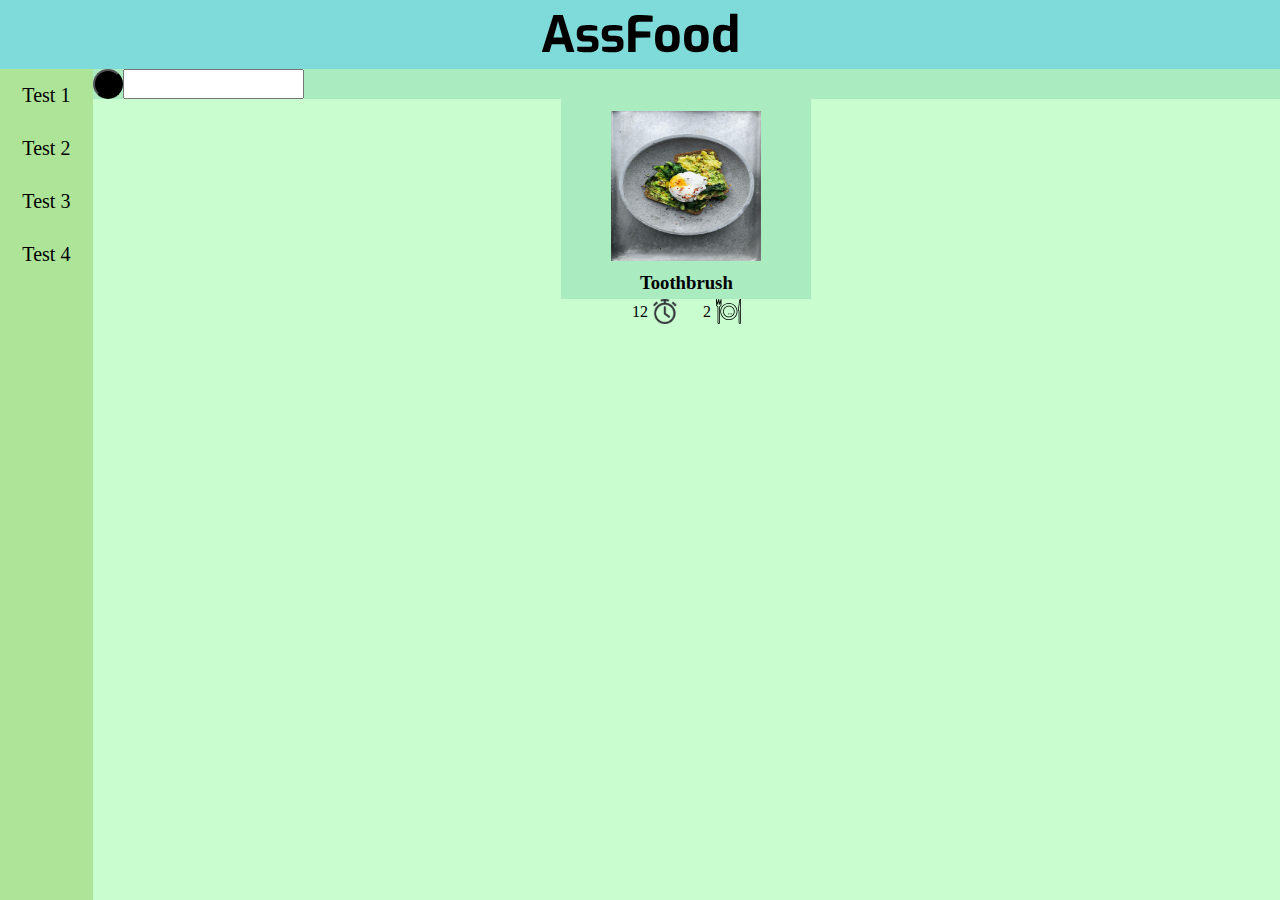
==== index.html @ 8360725c "Adding site to GitHub" ====
<!DOCTYPE html>
<html>
<head>
	<meta charset="utf-8" />
	<title>AssFood</title>

	<link rel="stylesheet" href="css/style.css">
	<link href="https://fonts.googleapis.com/css2?family=Exo:wght@500&display=swap" rel="stylesheet">
</head>
<body>
<div class="wrapper">
  <header class="header">
  	<h1 class="title">AssFood</h1>
  </header>
  <div class="container-main">
  <nav class="nav">
  	<ul class="testtt">
  		<li class="list-items" id="test1"><a href="#" class="list-links">Test 1</a></li>
  	    <ul class="subNav">
  			<li><a href="#" class="list-sublinks">test tested 1</a></li>
  			<li><a href="#" class="list-sublinks">test tested 3</a></li>
  			<li><a href="#" class="list-sublinks">test tested 3</a></li>
  		</ul>

  		<li class="list-items"><a href="#" class="list-links">Test 2</a></li>
		<ul class="subNav">
  			<li><a href="#" class="list-sublinks">test tested 1</a></li>
  			<li><a href="#" class="list-sublinks">test tested 3</a></li>
  			<li><a href="#" class="list-sublinks">test tested 3</a></li>
  		</ul>

  		<li class="list-items"><a href="#" class="list-links">Test 3</a></li>
		<ul class="subNav">
  			<li><a href="#" class="list-sublinks">test tested 1</a></li>
  			<li><a href="#" class="list-sublinks">test tested 3</a></li>
  			<li><a href="#" class="list-sublinks">test tested 3</a></li>
  		</ul>

  		<li class="list-items"><a href="#" class="list-links">Test 4</a></li>
  		<ul class="subNav">
  			<li><a href="#" class="list-sublinks">test tested 1</a></li>
  			<li><a href="#" class="list-sublinks">test tested 3</a></li>
  			<li><a href="#" class="list-sublinks">test tested 3</a></li>
  		</ul>
			
  	</ul>
  </nav>
  <section class="section">
  	<div class="section-menu">
  		<button></button>
  		<input type="" name="">
  	</div>
  	<div class="adding-recipe">
  		<form>
  			<div class="add-name-wrapper">
  				<div class="add-img">
  					<img src="img/food.svg">
  					<input type="file" name="img" accept="image/*"height="350px" width="350px">
  				</div>
  				<span>Введите название блюда</span>
  				<input type="text" name="name" class="add-name" maxlength="32">
  			</div>
  			<div class="add-ingridients-wrapper">
  				<div class="add-ingr-small-wrapper">
	  				<img src="img/clock.png" width="25" height="25" alt="Clock">
	  				<input type="number" name="time" min="1" max="300" class="add-time" value="1" required>
	  				<img src="img/food.svg" width="25" height="25" alt="Food">
	  				<span class="ingridient-count">0</span>
	  				</div>
  				<ol>
  					<input type="text" name="ingridients" id="add-ingridients" maxlength="32" required>
  				</ol>
  				<button type="button" class="add-ingridients">Добавить ингридиент</button>
  			</div>
  			<input type="submit" name="submit" class="submit">
  		</form>
  	</div>
  	<div class="recipes">
  		<add-recepie img="img/food_02.jpg" name="Toothbrush" time="12" ingridients="2"></add-recepie>

  	</div>
  </section>
  </div>
  <footer></footer>
  <script type="text/javascript" src="js/app.js"></script>
</div>
</body>
</html>
---- css/style.css ----
* {
	margin: 0;
	padding: 0;
}

html, body {
    height: 100%;
}

.wrapper {
	display: flex;
	flex-direction: column;
	height: 100%;
	overflow: auto;
}

.header {
	display: flex;
	justify-content: center;
	align-items: center;
	background-color: #7fdbda;
	height: 75px;
	width: 100%;
}

.title {
	font-family: 'Exo', serif;
	font-size: 50px;
}

.container-main {
	display: flex;
	height: 100%;
	width: 100%;
}

.nav {
	display: flex;
	background-color: #ade498;
	height: 100%;
	flex-basis: 100px;
	justify-content: center;
}

.list-items {
	padding: 15px;
	list-style-type: none;
	text-align: center;
	transition: background-color 300ms;
}

.list-items:hover {
	background-color: #ede682;
}

.testtt{
	width: 100%;
}

.list-items li {
	display: none;
}

.list-links {
	text-decoration: none;
	color: #000;
	font-size: 20px;
}

.list-sublinks {

}

.subNav {
	overflow: hidden;
	transition: 500ms;
	height: 0;
}

.subNav li {
	list-style-type: none;
	text-align: center;
	padding: 5px 0;
}

.subNav li a {
	text-decoration: none;
    font-size: 14px;
    color: #000;
}

.section {
	height: 100%;
	width: 100%;
	overflow: hidden;
}

.section-menu {
	display: flex;
	background-color: #abebc0;
	height: 30px;
	width: 100%;
}

.section-menu button {
	background-color: black;
	height: 30px;
	width: 30px;
	border-radius: 50%;
}

.recipes {
	display: flex;
	background-color: #c9fdcf;
	height: 100%;
	width: 100%;
	flex: 1;
	flex-wrap: wrap;
	justify-content: center;
}

.adding-recipe {
	height: 100%;
	width: 100%;
	display: none;
	background-color: #c9fdcf;
}

.adding-recipe form {
	height: 100%;
	width: 100%;
	display: flex;
}

.adding-recipe .add-name-wrapper {
	display: flex;
	flex-direction: column;
}

.adding-recipe .add-img {
	display: flex;
	flex-direction: column;
	min-height: 350px;
	min-width: 350px;
	align-items: center;
}

.adding-recipe .add-img img {
	min-height: 350px;
	min-width: 350px;
}

.adding-recipe span {
	text-align: center;
	margin: 6px 0;
}

.adding-recipe .add-name {
	min-height: 25px;
	transition: 400ms;
}

.adding-recipe .add-name::placeholder {
	color: red;
}

.adding-recipe .add-name[type="text"]
{
    font-size: 18px;
}

.adding-recipe .add-ingridients-wrapper {
	display: flex;
	flex-direction: column;
	align-items: center;
	margin: 0 10px;
}

.adding-recipe .add-ingr-small-wrapper {
	display: flex;
	justify-content: center;
	align-items: center;
	margin-bottom: 5px;
}

.adding-recipe .add-ingr-small-wrapper img {
	margin-left: 5px;
}

.adding-recipe .add-time {
	margin-left: 5px;
	height: 20px;
	width: 35px;
}

.adding-recipe .ingridient-count {
	margin-left: 5px;
	font-size: 20px;
}

.adding-recipe ol {
	list-style: none;
}

.adding-recipe ol li {
	margin: 3px 0;
}

.adding-recipe .add-ingridients {
	margin-top: 5px;
	padding: 4px;
}
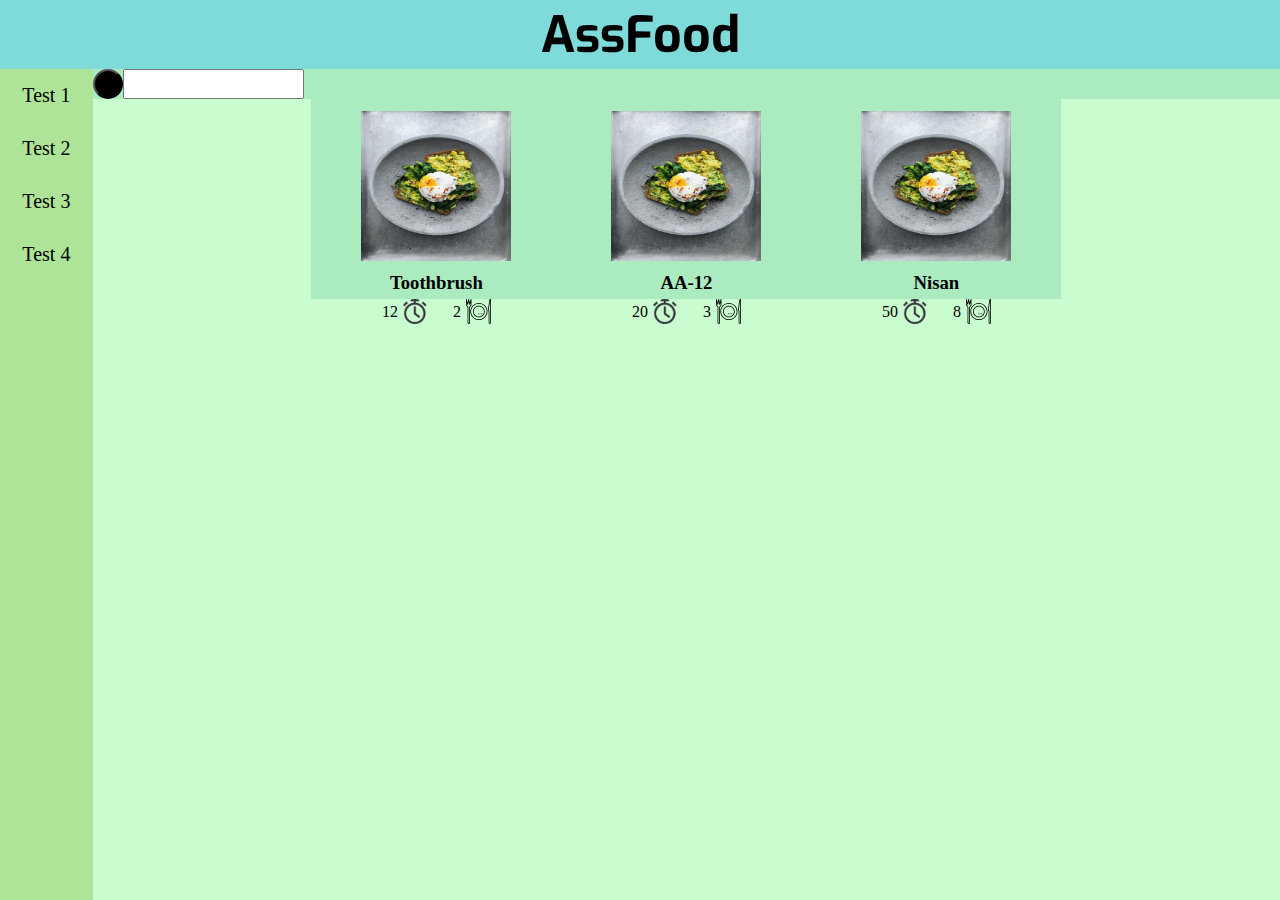
==== commit d1eda082: "Recipe page" ====
--- a/index.html
+++ b/index.html
@@ -77,7 +77,8 @@
   	</div>
   	<div class="recipes">
   		<add-recepie img="img/food_02.jpg" name="Toothbrush" time="12" ingridients="2"></add-recepie>
-
+  		<add-recepie img="img/food_02.jpg" name="AA-12" time="20" ingridients="3"></add-recepie>
+  		<add-recepie img="img/food_02.jpg" name="Nisan" time="50" ingridients="8"></add-recepie>
   	</div>
   </section>
   </div>
